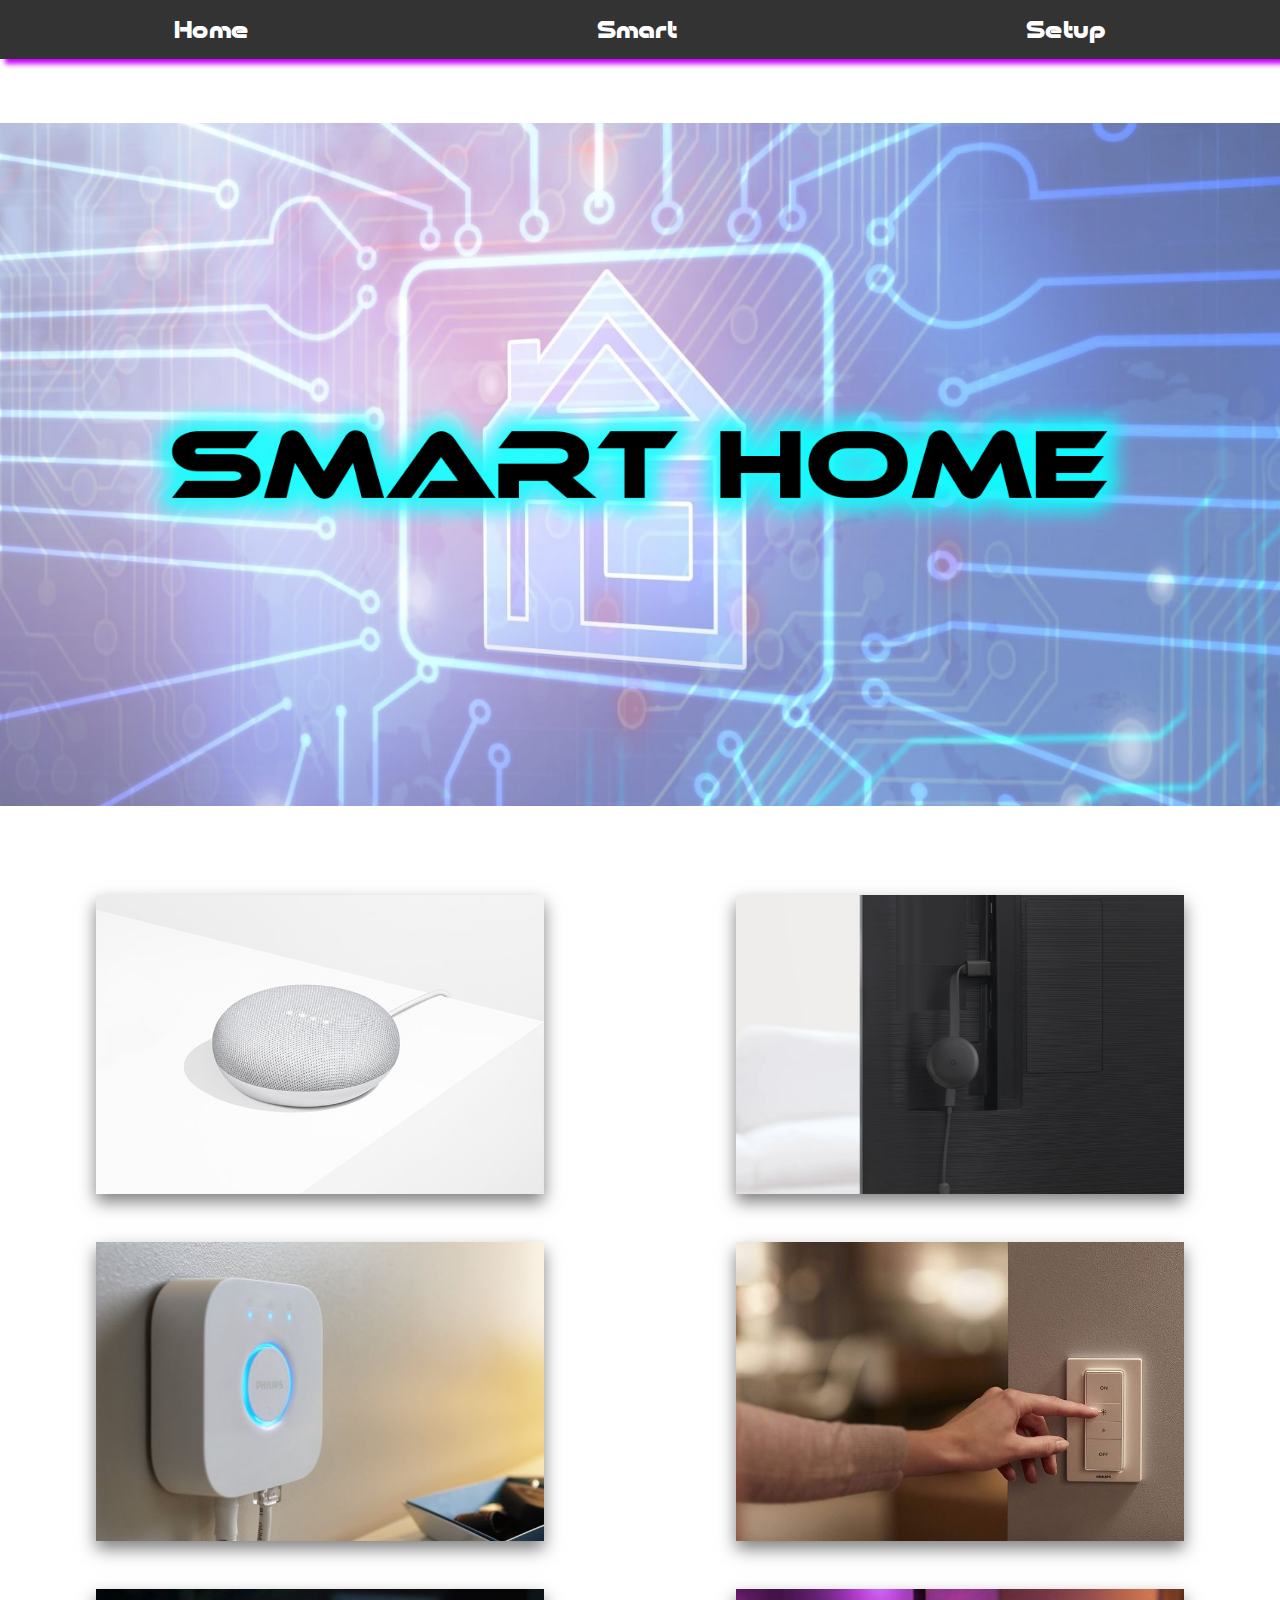
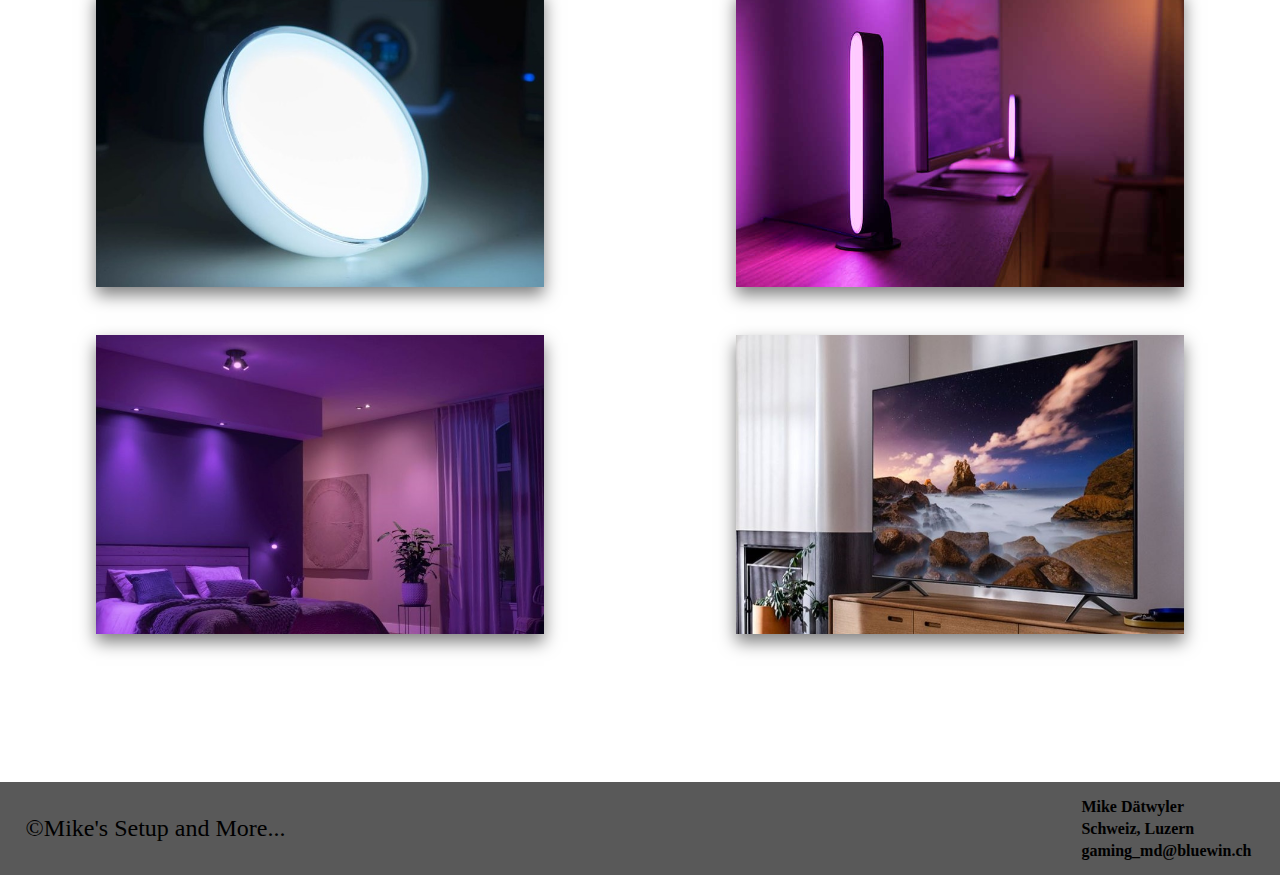
==== sites/smart.html @ e9edae0b "test" ====
<!DOCTYPE html>
<html lang="de">

<head>
    <meta charset="UTF-8">
    <meta name="viewport" content="width=device-width, initial-scale=1.0">
    <title>Smart Home</title>
    <link rel="stylesheet" type="text/css" href="../css/style.css">
    <link rel="stylesheet" type="text/css" href="../css/nav.css">
    <link rel="apple-touch-icon" sizes="57x57" href="../images/icon/apple-icon-57x57.png">
    <link rel="apple-touch-icon" sizes="60x60" href="../images/icon/apple-icon-60x60.png">
    <link rel="apple-touch-icon" sizes="72x72" href="../images/icon/apple-icon-72x72.png">
    <link rel="apple-touch-icon" sizes="76x76" href="../images/icon/apple-icon-76x76.png">
    <link rel="apple-touch-icon" sizes="114x114" href="../images/icon/apple-icon-114x114.png">
    <link rel="apple-touch-icon" sizes="120x120" href="../images/icon/apple-icon-120x120.png">
    <link rel="apple-touch-icon" sizes="144x144" href="../images/icon/apple-icon-144x144.png">
    <link rel="apple-touch-icon" sizes="152x152" href="../images/icon/apple-icon-152x152.png">
    <link rel="apple-touch-icon" sizes="180x180" href="../images/icon/apple-icon-180x180.png">
    <link rel="icon" type="image/png" sizes="192x192" href="../images/icon/android-icon-192x192.png">
    <link rel="icon" type="image/png" sizes="32x32" href="../images/icon/favicon-32x32.png">
    <link rel="icon" type="image/png" sizes="96x96" href="../images/icon/favicon-96x96.png">
    <link rel="icon" type="image/png" sizes="16x16" href="../images/icon/favicon-16x16.png">
    <link rel="manifest" href="../images/icon/manifest.json">
    <meta name="msapplication-TileColor" content="#ffffff">
    <meta name="msapplication-TileImage" content="../images/icon/ms-icon-144x144.png">
    <meta name="theme-color" content="#ffffff">
</head>

<body>


    <!-- Navbar -->

    <div class="navbar">
        <a class="navbar_title" href="../home.html">Home</a>
        <a class="navbar_title" href="smart.html">Smart</a>
        <div class="dropdown">
            <button class="dropbtn">Setup
                <i class="fa fa-caret-down"></i>
            </button>
            <div class="dropdown-content">
                <div class="row_navbar">
                    <div class="column_navbar">
                        <h3 class="megamenu_subtitle">Computer</h3>
                        <a href="https://www.digitec.ch/de/s1/product/msi-mpg-sekira-500x-midi-tower-pc-gehaeuse-11534136"
                            target="_blank">
                            Gehäuse
                        </a>
                        <a href="https://www.digitec.ch/de/s1/product/msi-mpg-x570-gaming-pro-carbon-wifi-am4-amd-x570-atx-mainboard-11166996"
                            target="_blank">
                            Motherboard
                        </a>
                        <a href="https://www.digitec.ch/de/s1/product/amd-ryzen-5-3600x-am4-380ghz-6-core-prozessor-11156648"
                            target="_blank">
                            Prozessor
                        </a>
                        <a href="https://www.digitec.ch/de/s1/product/gskill-trident-z-rgb-2x-8gb-ddr4-3200-dimm-288-ram-6134907"
                            target="_blank">
                            RAM
                        </a>
                        <a href="https://www.digitec.ch/de/s1/product/kfa2-geforce-rtx-2070-super-ex-oc-8gb-grafikkarte-11427214"
                            target="_blank">
                            Grafikkarte
                        </a>
                        <a href="https://www.digitec.ch/de/s1/product/crucial-p1-1000gb-m2-2280-ssd-10305070"
                            target="_blank">
                            SSD
                        </a>
                        <a href="https://www.digitec.ch/de/s1/product/corsair-tx650m-650w-pc-netzteil-6145691"
                            target="_blank">
                            Netzteil
                        </a>
                    </div>
                    <div class="column_navbar">
                        <h3 class="megamenu_subtitle">Peripherie</h3>
                        <a href="https://www.digitec.ch/de/s1/product/aoc-q27g2ubk-27-2560-x-1440-pixels-monitor-12513103"
                            target="_blank">Monitor
                            (Mitte)</a>
                        <a href="https://www.digitec.ch/de/s1/product/aoc-g2778vq-27-1920-x-1080-pixels-monitor-5873308?gclid=Cj0KCQiAwMP9BRCzARIsAPWTJ_Hq-2yeHTLbQakH5nQcRIB7OagwQ5jQ_6Oa2H5q-KoRY55KPmJhr9MaAndGEALw_wcB&gclsrc=aw.ds"
                            target="_blank">Monitor
                            (Links)</a>
                        <a href="https://www.philips.de/c-p/247E6LDAD_00/lcd-monitor" target="_blank">Monitor
                            (Rechts)</a>
                        <a href="https://www.digitec.ch/de/s1/product/logitech-g703-lightspeed-kabel-kabellos-maus-11220231"
                            target="_blank">Maus</a>
                        <a href="https://www.digitec.ch/de/s1/product/logitech-g-g910-orion-spectrum-ch-kabel-tastatur-5817270"
                            target="_blank">Tastatur</a>
                        <a href="https://www.digitec.ch/de/s1/product/roccat-kanga-mid-choice-cloth-m-mausmatte-5680339"
                            target="_blank">Mousepad</a>
                        <a href="https://www.digitec.ch/de/s1/product/logitech-z533-pc-lautsprecher-5314769?supplier=4867603"
                            target="_blank">Lautsprecher</a>
                        <a href="https://www.interdiscount.ch/de/computer-gaming/drucker-scanner/laserdrucker--c531000/canon-i-sensys-lbp6030--p0000900298"
                            target="_blank">Drucker</a>
                        <a href="https://www.digitec.ch/de/s1/product/trust-gxt-252-emita-studio-podcasting-mikrofon-6374408?tagIds=591-543-988"
                            target="_blank">Mikrofon</a>
                        <a href="https://www.digitec.ch/de/s1/product/trust-gxt-253-emita-streaming-mikrofonarm-mikrofonstativ-10160428"
                            target="_blank">Mikrofon
                            Halterung</a>
                    </div>
                    <div class="column_navbar">
                        <h3 class="megamenu_subtitle" target="_blank">Play Station</h3>
                        <a href="https://www.digitec.ch/de/s1/product/sony-playstation-5-de-fr-it-en-spielkonsole-12664145"
                            target="_blank">Play
                            Station 5</a>
                        <a href="https://www.digitec.ch/de/s1/product/sony-dualsense-ladestation-ps5-ps5-digital-edition-gaming-zubehoer-13427633?supplier=3864939"
                            target="_blank">Controller
                            Ladestation</a>
                        <a href="https://www.digitec.ch/de/s1/product/sony-medienfernbedienung-ps5-ps5-digital-edition-gaming-zubehoer-13427558"
                            target="_blank">Fernbedienung</a>
                        <a href="https://www.digitec.ch/de/s1/product/sony-playstation-4-slim-500gb-de-fr-it-en-spielkonsole-5895212"
                            target="_blank">Play
                            Station 4</a>
                        <a href="https://www.digitec.ch/de/s1/product/seagate-game-drive-for-ps4-2tb-externe-festplatte-6364911?supplier=4702668"
                            target="_blank">Externe
                            SSD (PS4)</a>
                        <a href="https://www.playstation.com/de-ch/explore/ps3/" target="_blank">Play Station
                            3</a>
                        <a href="https://www.melectronics.ch/de/p/785440400000/sony-playstation-classic"
                            target="_blank">Play Station Classic</a>
                        <a href="https://www.digitec.ch/de/s1/product/samsung-qe43q60t-43-4k-qled-2020-tv-12746157"
                            target="_blank">Fernseher</a>
                        <a href="https://www.digitec.ch/de/s1/product/samsung-hw-r450-200w-soundbar-10986840"
                            target="_blank">Soundbar</a>
                    </div>
                </div>
            </div>
        </div>
    </div>



    <!-- Titelbild -->

    <div class="container">
        <img class="smart_title_pic" src="../images/smart/smart_title.png" alt="Smart Home Titelbild">
    </div>



    <!-- Inhalt -->

    <div class="row_smart">
        <a href="https://www.digitec.ch/de/s1/product/google-home-mini-google-assistant-ifttt-smart-speaker-6892460"
            target="_blank">
            <img class="smart_pic" src="../images/smart/google_home.jpg" alt="Google Home Bild">
        </a>
        <a href="https://www.digitec.ch/de/s1/product/google-chromecast-ultra-eu-version-google-assistant-streaming-media-player-6932684"
            target="_blank">
            <img class="smart_pic" src="../images/smart/chromecast.png" alt="Chromecast Bild">
        </a>
    </div>

    <div class="row_smart">
        <a href="https://www.digitec.ch/de/s1/product/philips-hue-bridge-leuchtmittel-5628454" target="_blank">
            <img class="smart_pic" src="../images/smart/hue_bridge.jpeg" alt="Hue Bridge Bild">
        </a>
        <a href="https://www.brack.ch/philips-hue-dimmer-switch-572432" target="_blank">
            <img class="smart_pic" src="../images/smart/hue_dimmschalter.jpg" alt="Hue Dimmschalter Bild">
        </a>
    </div>

    <div class="row_smart">
        <a href="https://www.digitec.ch/de/s1/product/philips-hue-go-basis-bt-tischlampe-11235568" target="_blank">
            <img class="smart_pic" src="../images/smart/hue_go.jpg" alt="Hue Go Bild">
        </a>
        <a href="https://www.digitec.ch/de/s1/product/philips-hue-play-basis-erweiterung-tischlampe-9415891"
            target="_blank">
            <img class="smart_pic" src="../images/smart/hue_play.jpg" alt="Hue Play Bild">
        </a>
    </div>

    <div class="row_smart">
        <a href="https://www.digitec.ch/de/s1/product/philips-hue-white-color-ambiance-bt-e27-950w-leuchtmittel-11235533"
            target="_blank">
            <img class="smart_pic" src="../images/smart/hue_bt.jpg" alt="Hue BT Bild">
        </a>
        <a href="https://www.digitec.ch/de/s1/product/samsung-qe43q60t-43-4k-qled-2020-tv-12746157" target="_blank">
            <img class="smart_pic" src="../images/smart/samsung_tv.jpg" alt="Samsung TV Bild">
        </a>
    </div>



    <!-- Footer -->

    <footer>

        <p class="leftfooter">&copy;Mike's Setup and More...</p>

        <table class="tbfooter">

            <tr>
                <td>Mike Dätwyler</td>
            </tr>
            <tr>
                <td>Schweiz, Luzern</td>
            </tr>
            <tr>
                <td>gaming_md@bluewin.ch</td>
            </tr>
        </table>

    </footer>

</body>
---- css/style.css ----
body {
    background: url(https://i.pinimg.com/originals/86/ab/66/86ab66de9449a62a4357ff4a9affec5b.jpg) no-repeat center center fixed;
    -webkit-background-size: cover;
    -moz-background-size: cover;
    -o-background-size: cover;
    background-size: cover;
}

/* Font */

@font-face {
    font-family: "navbartitle";
    src: url(../font/MinalisDemoBold-4meB.ttf);
}

@font-face {
    font-family: "megamenu";
    src: url(../font/Autobusbold-1ynL.ttf);
}

/* Home */

.home_pic {
    width: 60%;
    height: auto;
    display: flex;
    justify-content: space-between;
    margin: auto;
    margin-top: 5%;
    float: initial;
    box-shadow: 0 4px 8px 0 black, 0 6px 20px 0 black;
}

.home_clip {
    width: 60%;
    height: auto;
    display: flex;
    justify-content: space-between;
    margin: auto;
    margin-top: 5%;
    float: initial;
    box-shadow: 0 4px 8px 0 black, 0 6px 20px 0 black;
}

.home_text {
    text-align: center;
    color: whitesmoke;
    font-family: megamenu;
    font-size: x-large;
    margin-bottom: 10%;
}

@media screen and (max-width: 600px) {
    .home_text {
        font-size: large;
    }
}

/* Smart Home */

.smart_title_pic {
    width: 100%;
    max-width: 1500px;
    height: auto;
    display: flex;
    margin: auto;
    margin-top: 5%;
    margin-bottom: 7%;
}

.row_smart {
    display: flex;
    justify-content: center;
}

.smart_pic {
    width: 70%;
    margin: auto;
    margin-bottom: 7.5%;
    display: block;
    box-shadow: 0 8px 16px 0 rgba(0, 0, 0, 0.5);
}

.smart_pic:hover {
    box-shadow: 0 12px 16px 0 black, 0 16px 24px 0 black;
}

@media screen and (max-width: 800px) {
    .row_smart {
        display: inline-block;
        justify-content: center;
        margin-bottom: -5px;
    }
    .smart_pic {
        margin: 5% auto;
        width: 60%;
        margin-top: 5px;
    }
    .smart_title_pic {
        margin-bottom: 10%;
    }
}

/* Footer */

footer {
    float: none;
    background-color: #595959;
    display: flex;
    align-items: center;
    justify-content: space-between;
    align-content: center;
    margin-top: 100px;
}

.tbfooter, .leftfooter {
    margin-left: 2%;
    margin-right: 2%;
    margin-top: 1%;
    margin-bottom: 1%;
}

.tbfooter {
    font-weight: 900;
}

.leftfooter {
    font-size: 150%;
}

@media screen and (max-width: 600px) {
    footer {
        justify-content: space-around;
        margin-top: 50px;
    }
    .leftfooter {
        order: 2;
        margin-top: 10%;
    }
    .tbfooter {
        order: 1;
        margin-top: 5%;
    }
    footer {
        flex-direction: column;
        text-align: center;
    }
}
---- css/nav.css ----
* {
    box-sizing: border-box;
}

body {
    margin: 0;
}



.megamenu_subtitle {
    font-family: navbartitle;
    font-size: x-large;
}

.navbar {
    overflow: hidden;
    background-color: #333;
    justify-content: space-around;
    display: flex;
    box-shadow: 5px 5px 5px  #CC00FF;
    
    font-family: navbartitle;
    font-size: 24p;
}

.navbar a {
    float: left;
    
    color: white;
    text-align: center;
    padding: 14px 16px;
    text-decoration: none;
}

.column_navbar a{
    font-size: 16px;
}

.navbar_title{
    font-family: navbartitle;
    font-size: x-large;
}

.dropdown {
    float: left;
    overflow: hidden;
    font-family: navbartitle;
    font-size: x-large;
}

.dropdown .dropbtn {
    font-size: 16px;
    border: none;
    outline: none;
    color: white;
    padding: 14px 16px;
    background-color: inherit;
    font: inherit;
    margin: 0;
}

.navbar a:hover, .dropdown:hover .dropbtn {
    background-color: #9D00FF;
}

.dropdown-content {
    display: none;
    position: absolute;
    background-color: #f9f9f9;
    width: 100%;
    left: 0;
    box-shadow: 0px 8px 16px 0px rgba(0, 0, 0, 0.2);
    z-index: 1;
    border-top: 5px solid #9D00FF;
}

.dropdown:hover .dropdown-content {
    display: block;
}

.column_navbar {
    float: left;
    width: 33.33%;
    padding: 10px;
    background-color: whitesmoke;
    height: 625px;
    font-family: megamenu;
}

.column_navbar a {
    float: none;
    color: black;
    padding: 16px;
    text-decoration: none;
    display: block;
    text-align: left;
}

.column_navbar a:hover {
    background-color: #ddd;
}

.row_navbar:after {
    content: "";
    display: table;
    clear: both;
}


@media screen and (max-width: 600px) {
    .column_navbar {
        width: 100%;
        height: auto;
        text-align: center;
        padding: 0;
    }
    .megamenu_subtitle{
        text-align: center;
    }
    .column_navbar a{
        text-align: center;
        padding: 8;
    }
    .navbar_title, .dropdown{
        font-size: large;
    }
}
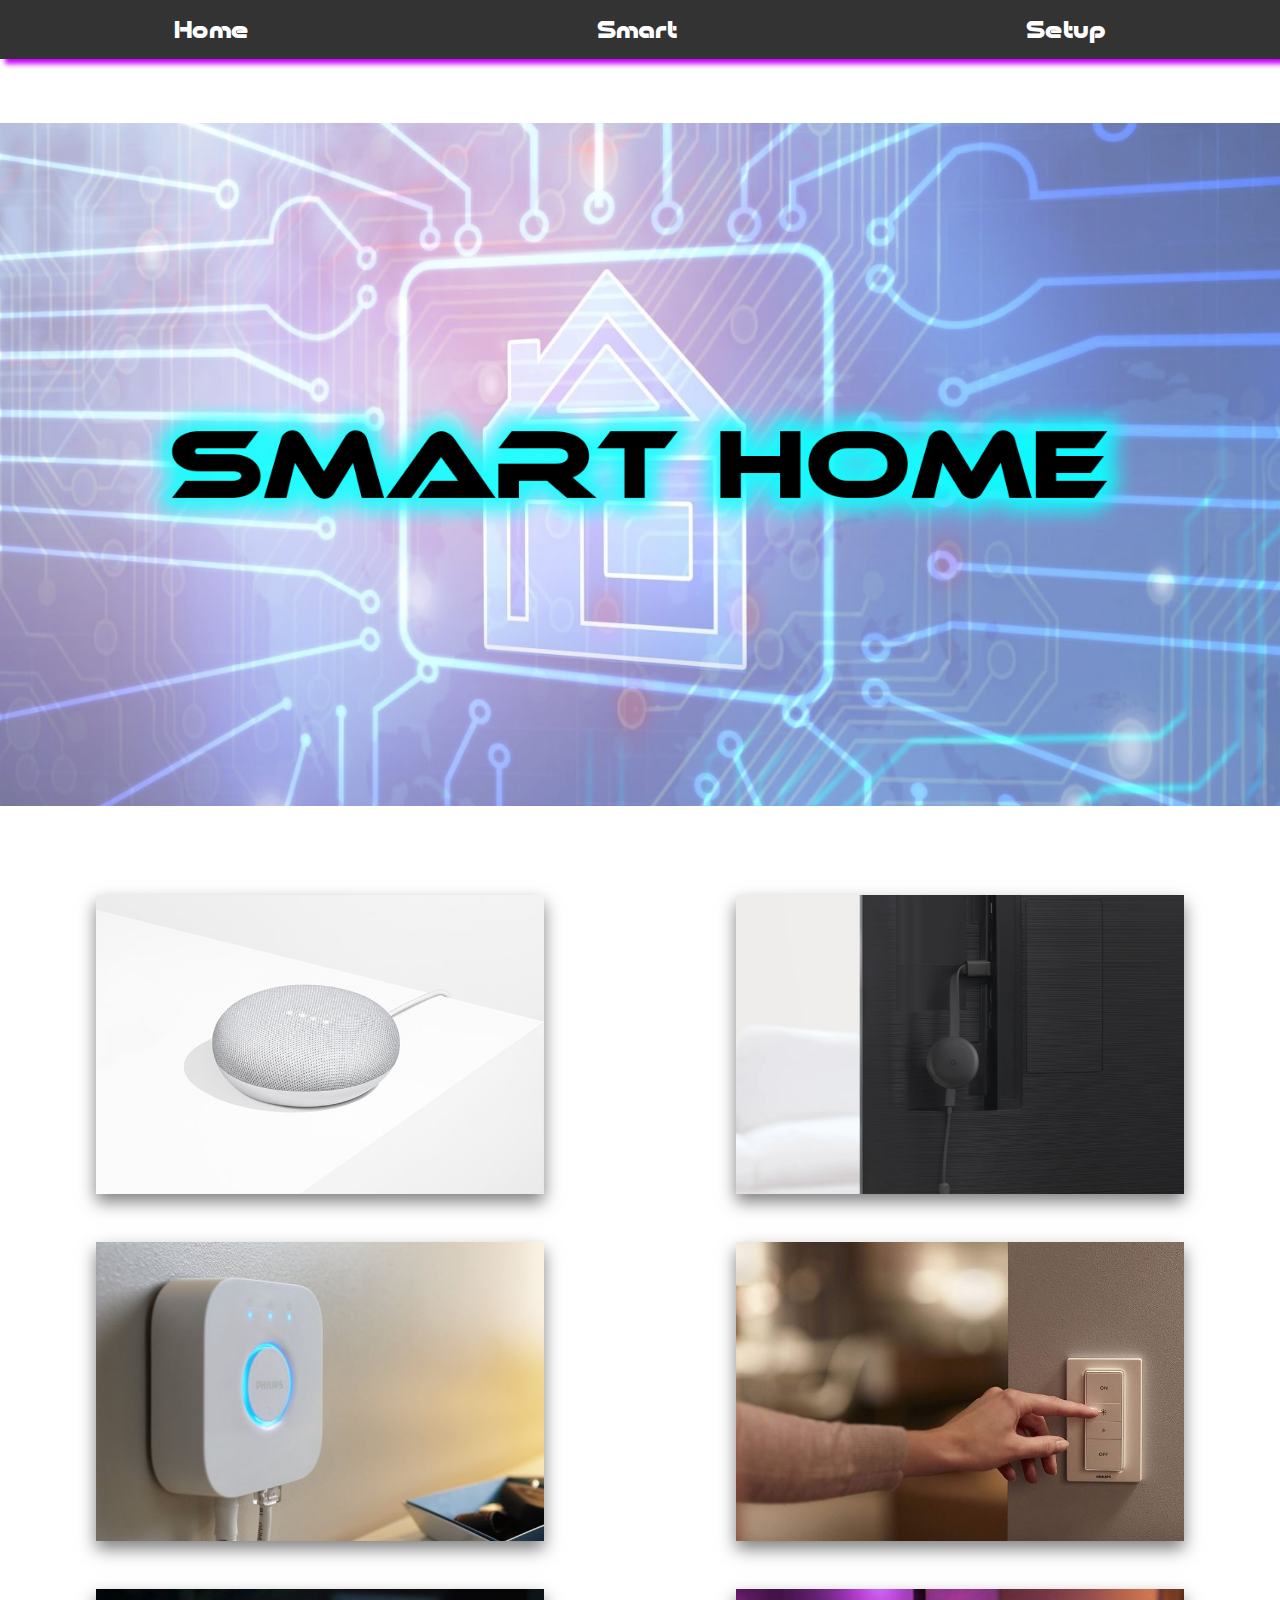
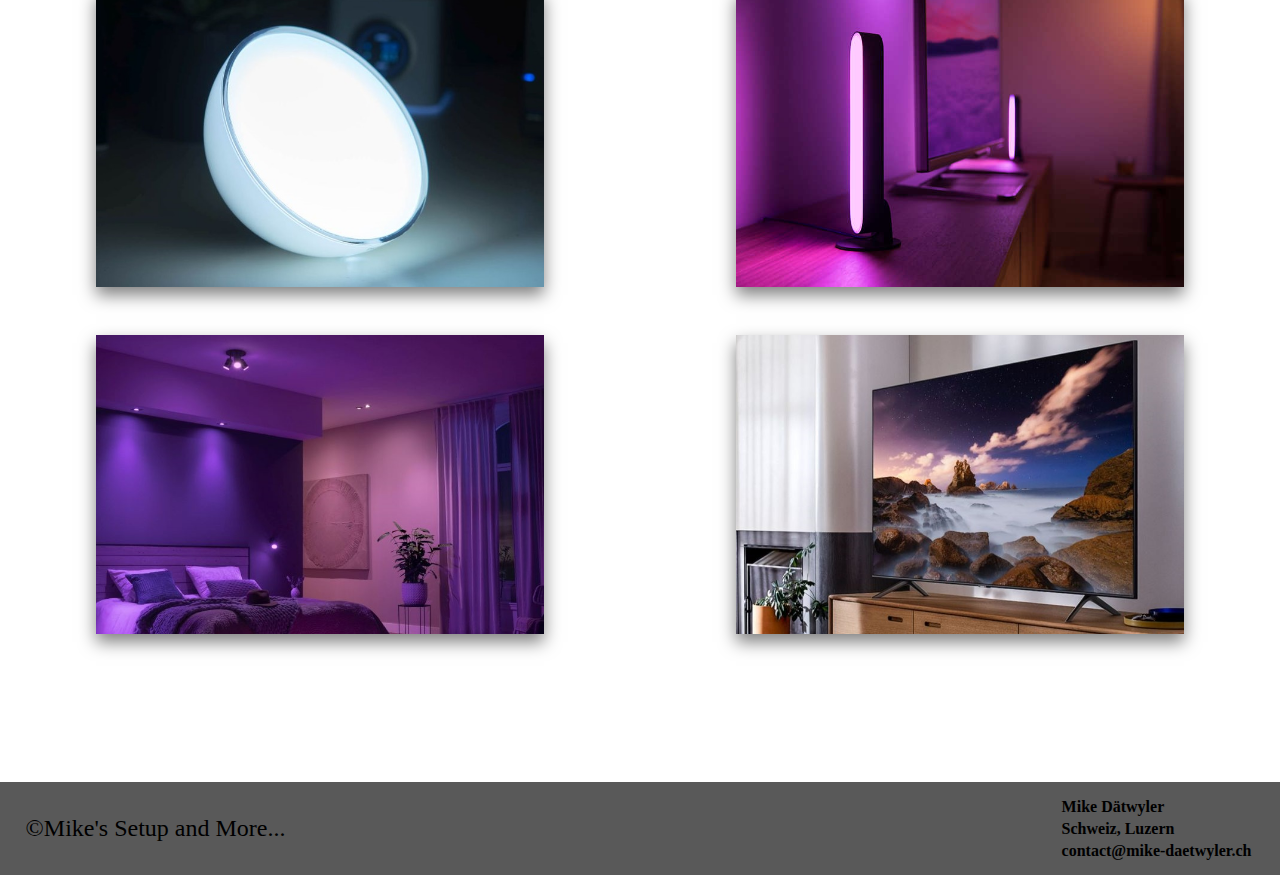
==== commit b91fd945: "changed mail" ====
--- a/sites/smart.html
+++ b/sites/smart.html
@@ -32,7 +32,7 @@
     <!-- Navbar -->
 
     <div class="navbar">
-        <a class="navbar_title" href="../home.html">Home</a>
+        <a class="navbar_title" href="../index.html">Home</a>
         <a class="navbar_title" href="smart.html">Smart</a>
         <div class="dropdown">
             <button class="dropbtn">Setup
@@ -196,7 +196,7 @@
                 <td>Schweiz, Luzern</td>
             </tr>
             <tr>
-                <td>gaming_md@bluewin.ch</td>
+                <td>contact@mike-daetwyler.ch</td>
             </tr>
         </table>
 
